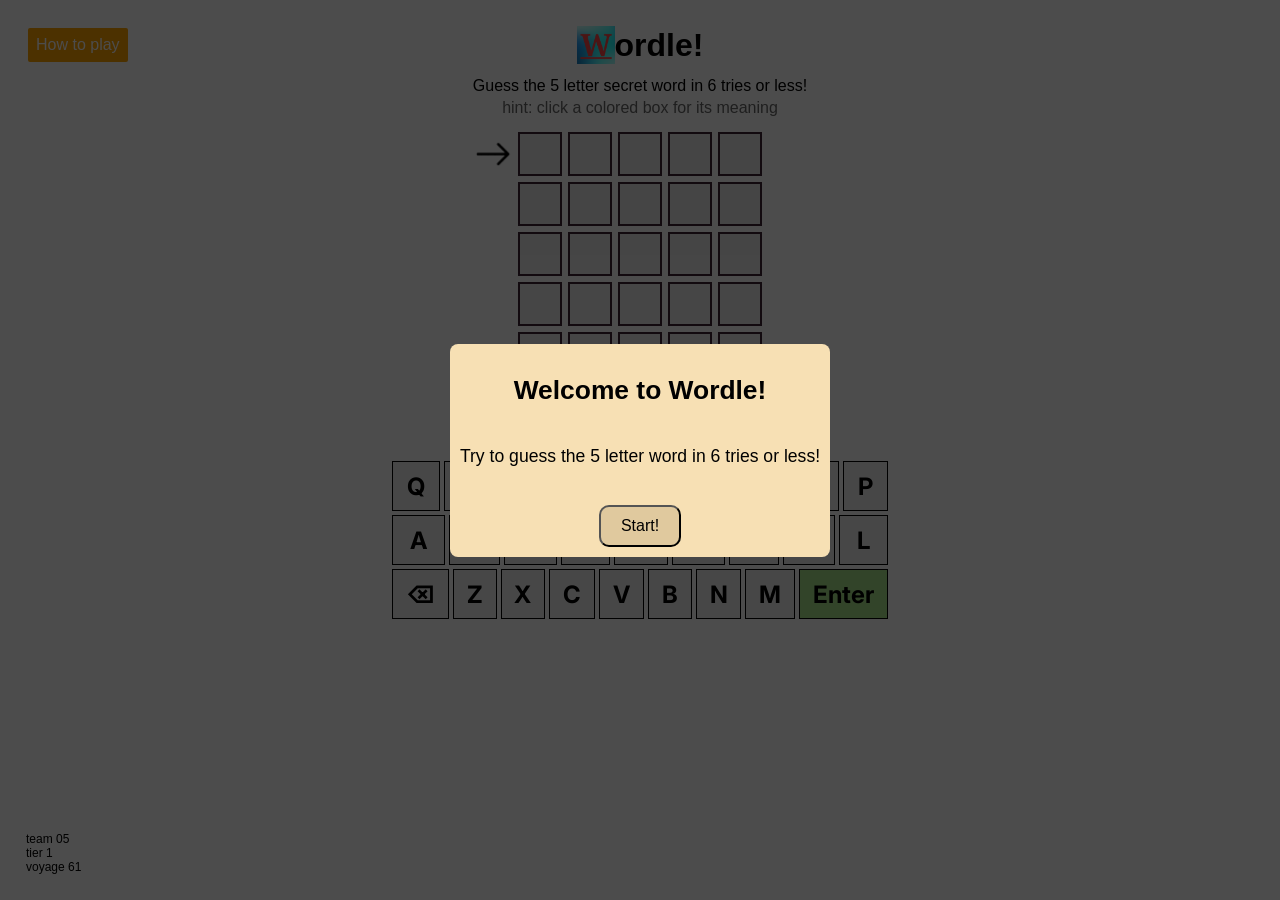
==== index.html @ 170cc926 "rework header layout" ====
<!DOCTYPE html>
<html lang="en">
<head>
    <meta charset="UTF-8">
    <meta name="viewport" content="width=device-width, initial-scale=1.0">
    <link rel="stylesheet" href="style.css">
    <title>Wordle</title>
    <link rel="preconnect" href="https://fonts.googleapis.com">
    <link rel="preconnect" href="https://fonts.gstatic.com" crossorigin>
    <link href="https://fonts.googleapis.com/css2?family=Inter:wght@700;800&display=swap" rel="stylesheet">
    <link rel="icon" type="image/png" href="wordle_final.png">
</head>
<body>
    <header>
        <a class="page-switch" href="guide.html">How to play</a>
        <h1 id="wordle-h1">
            <img src="wordle_final.png" alt="Wordle Logo" class="nav-logo">ordle!
        </h1>
        
        <div class="header-hint">
            <p id="hint-letter">Guess the 5 letter secret word in 6 tries or less!</p>
            <p id="hint-box">hint: click a colored box for its meaning</p>
        </div>
    </header>
    <script type="module" src="src/colors-letter.js"></script>
    <script type="module" src="src/welcome.js"></script>
    <script type="module" src="src/keyboard-input.js"></script>
    <script type="module" src="src/grid.js"></script>
    <script type="module" src="src/onscreen-keyboard.js"></script>
    <footer>
        <span>team 05</span>
        <span>tier 1</span>
        <span>voyage 61</span>
    </footer>
</body>
---- style.css ----
body{
    display: flex;
    flex-direction: column;
    align-items: center;
}

header{
    position: relative;
    display: flex;
    flex-direction: column;
    align-items: center;
    width: 100%;
    padding: 10px 0 10px 0;
}

*{
    font-family: 'Gill Sans', 'Gill Sans MT', Calibri, 'Trebuchet MS', sans-serif;
}
.hidden{
    opacity: 0;
}
.overlay-background{
    position: fixed;
    top: 0;
    left: 0;
    width: 100vw;
    height:100vh;
    background-color: rgba(0, 0, 0, 0.7);
    z-index: 100;
    display: flex;
    justify-content: center;
    align-items: center;
}

.overlay-content{
    display: flex;
    flex-direction: column;
    justify-content: center;
    align-items: center;
    background-color: #f7e0b4;
    color: black;
    font-size: 1.1rem;
    padding: 10px;
    border-radius: 8px;
    text-align: center;
    min-width: 300px;
    opacity: 1;
    transition: opacity 0.5s ease;
}
.error-message{
    position: absolute;
    left: 300px;
    max-width: fit-content;
    height: 50px;
    padding: 2px;
}
.error-message.overlay-content{
    opacity: 1;
    transition: opacity 0.5s ease, transform 0.5s ease;
}

.error-message.overlay-content.hidden{
    opacity: 0;
}
.overlay-button{
    background-color: #e0c99e;
    margin-top: 20px;
    padding: 10px 20px;
    border-width: 2px;
    border-color: black;
    border-radius: 10px;
    color: rgb(0, 0, 0);
    cursor: pointer;
    font-size: 1rem;
}

.grid-square{
    display: flex;
    justify-content: center;
    align-items: center;
    width: 8vw;
    height: auto; 
    aspect-ratio: 1/1;
    max-width: 55px;
    min-width: 40px;
    font-size: 1.5rem;
    margin: 3px;
    background-color: #eaeaea;
    border: #3d2333 solid;
    border-width: 2px;
    font-size: 2rem;
    font-family: "Inter", sans-serif;
    font-weight: 700;
    font-weight:bolder;
    color: rgb(18, 18, 18);
    position: relative;
}

.grid-square:hover{
    cursor: pointer;
}

.grid-row{
    display:flex;
    flex-direction: row;
    justify-content: center;
    width: 250px;
    position: relative;
    margin-left: auto;
    margin-right: auto;
}
#arrow-img{
    width: 44px;
    height: 44px;
    position: absolute;
    top: 50%;
    left:-44px;
    transform: translateY(-50%);
}

footer{
    display: flex;
    flex-direction: column;
    position: fixed;
    width: 100%;
    left: 10px;
    bottom: 10px;
    padding: 0 16px 16px 16px;
}

#keyboard{
    margin-top: 30px;
}

.keyboard-row{
    display: flex;
    justify-content: center;
    width: 60vw;
    max-width: 500px;
    margin: 0 auto;
}

.key{
    flex-grow: 1;
    margin: 2px;
    height: 8vh;
    width: 100%;
    min-height: 30px;
    max-height: 50px;
    width:auto;
    border: 1px solid black;
    font-size: 1.5rem;
    font-family: "Inter", sans-serif;
    font-weight: 700;
}
.key:focus{
    outline: none;
}

@media (max-width: 480px) {

    .overlay-content{
        max-width: 90vw;
    }

    .grid-row{
        width: 80vw;
    }

    .grid-square{
        width: 20vw;
        max-width: 60px;
        height: auto;
        font-size: 2.5rem;
    }

    #keyboard{
        margin-top: 11vh;
    }

    .keyboard-row{
        width: 95vw;
    }
}


footer span{
    font-size:0.75rem;
}

.green-box {
    background-color: green; 
    border-color: green;
    color: white;        
}
.yellow-box {
    background-color: #FFD700; 
    border-color: #FFD700;
    color: white;        
}
.gray-box {
    background-color: gray; 
    border-color: gray;
    color: white;        
}

.color-box {
    display: inline-block; 
    width: 20px;         
    height: 20px;         
    border-radius: 4px;  
}

.gray {
    background-color: gray;
}

.yellow {
    background-color: #FFD700;
}

.green {
    background-color: green;
}

.page-switch{
    position: absolute;
    top: 20px;
    left: 20px;
    padding: 5px;
    border: 3px solid orange;
    background-color: orange;
    font-style: normal;
    border-radius: 2px;
    color: white;
    text-decoration: none;
}

#cloud-img{
    position: absolute;
    width: 100%;
    height: 100%;
    object-fit: contain;
    z-index: -1;
    top: 3px;
}

#cloud-div{
    position: absolute;
    left: 50%;
    bottom: 110%;
    width: 140px;
    height:90px;
    transform:translateX(-50%);
    display: flex;
    justify-content: center;
    align-items: center;
    z-index: 100;
    box-sizing: border-box;
    padding: 10px;

    opacity: 0;
    visibility: hidden;
    transition: opacity 0.3s ease, visibility 0.3s;
}
#cloud-div.show{
    opacity: 1;
    visibility: visible;
}

#cloud-text{
    color: black;
    font-size: 0.85rem;
    line-height: 1.2;
    text-align: center;
    width: 100%;
    max-width: 105px;
    padding-bottom: 15px;
    white-space: normal;
    word-wrap: break-word;
    padding-bottom: 16px;
    z-index: 1;
    position: relative;
}

#answer{
    font-weight: 800;
    font-size: 1.5rem;
}

.nav-logo{
    width: 38px;
    height: 38px;
}

#wordle-h1{
    display: flex;
    flex-direction: row;
    justify-content: center;
    margin: 8px 0;
    text-align: center;
    align-items: center;
}
.header-hint p{
    font-size: 1rem;
    margin: 4px 0;
}
#hint-box{
    color: #666;
    margin: 2px 0;
    text-align: center;
}

#hint-letter{
    text-align: center;
    margin-top: 5px;
}
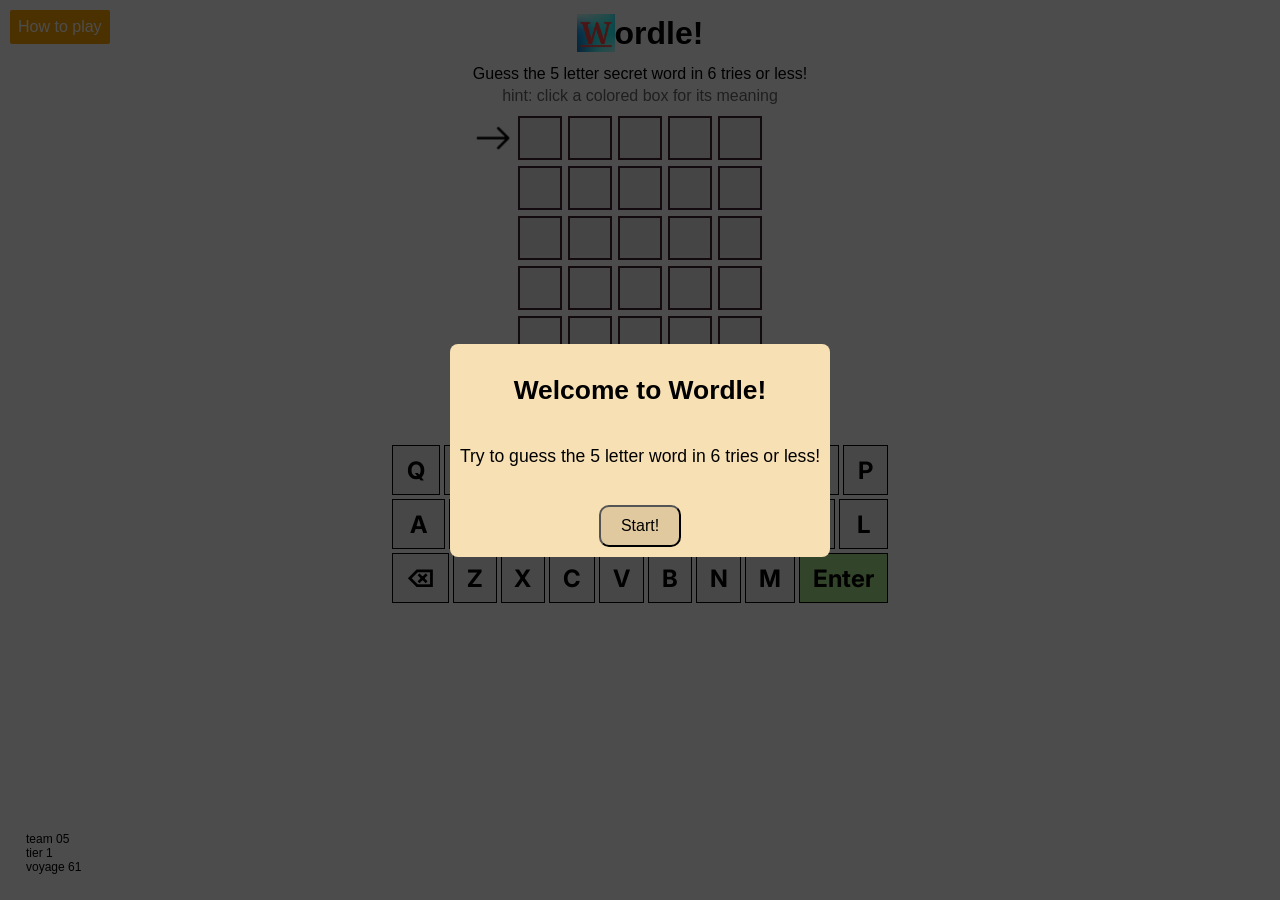
==== commit ed7e2502: "tweak page layout" ====
--- a/index.html
+++ b/index.html
@@ -11,8 +11,8 @@
     <link rel="icon" type="image/png" href="wordle_final.png">
 </head>
 <body>
+    <a class="page-switch" href="guide.html">How to play</a>
     <header>
-        <a class="page-switch" href="guide.html">How to play</a>
         <h1 id="wordle-h1">
             <img src="wordle_final.png" alt="Wordle Logo" class="nav-logo">ordle!
         </h1>
@@ -27,6 +27,7 @@
     <script type="module" src="src/keyboard-input.js"></script>
     <script type="module" src="src/grid.js"></script>
     <script type="module" src="src/onscreen-keyboard.js"></script>
+    <main id="main"></main>
     <footer>
         <span>team 05</span>
         <span>tier 1</span>
--- a/style.css
+++ b/style.css
@@ -1,8 +1,12 @@
-body{
-    display: flex;
+html, body{
+    display: flex;
+    height: 100%;
     flex-direction: column;
     align-items: center;
-}
+    margin: 0;
+    padding: 0;
+}
+
 
 header{
     position: relative;
@@ -10,7 +14,7 @@
     flex-direction: column;
     align-items: center;
     width: 100%;
-    padding: 10px 0 10px 0;
+    padding: 6px 0 6px 0;
 }
 
 *{
@@ -144,9 +148,9 @@
     flex-grow: 1;
     margin: 2px;
     height: 8vh;
-    width: 100%;
     min-height: 30px;
     max-height: 50px;
+    min-width: 14px;
     width:auto;
     border: 1px solid black;
     font-size: 1.5rem;
@@ -163,23 +167,27 @@
         max-width: 90vw;
     }
 
-    .grid-row{
-        width: 80vw;
-    }
-
     .grid-square{
-        width: 20vw;
-        max-width: 60px;
+        width: 18vw;
+        max-width: 54px;
+        aspect-ratio: 1/1;
         height: auto;
-        font-size: 2.5rem;
+        font-size: 2.0rem;
     }
 
     #keyboard{
-        margin-top: 11vh;
+        margin-top: 20vh;
     }
 
     .keyboard-row{
         width: 95vw;
+    }
+    .key{
+        max-height: 40px;
+        height: 6vh;
+        font-size: 1.2rem;
+        padding: 3px;
+        min-width: 28px;
     }
 }
 
@@ -225,8 +233,8 @@
 
 .page-switch{
     position: absolute;
-    top: 20px;
-    left: 20px;
+    top: 10px;
+    left: 10px;
     padding: 5px;
     border: 3px solid orange;
     background-color: orange;
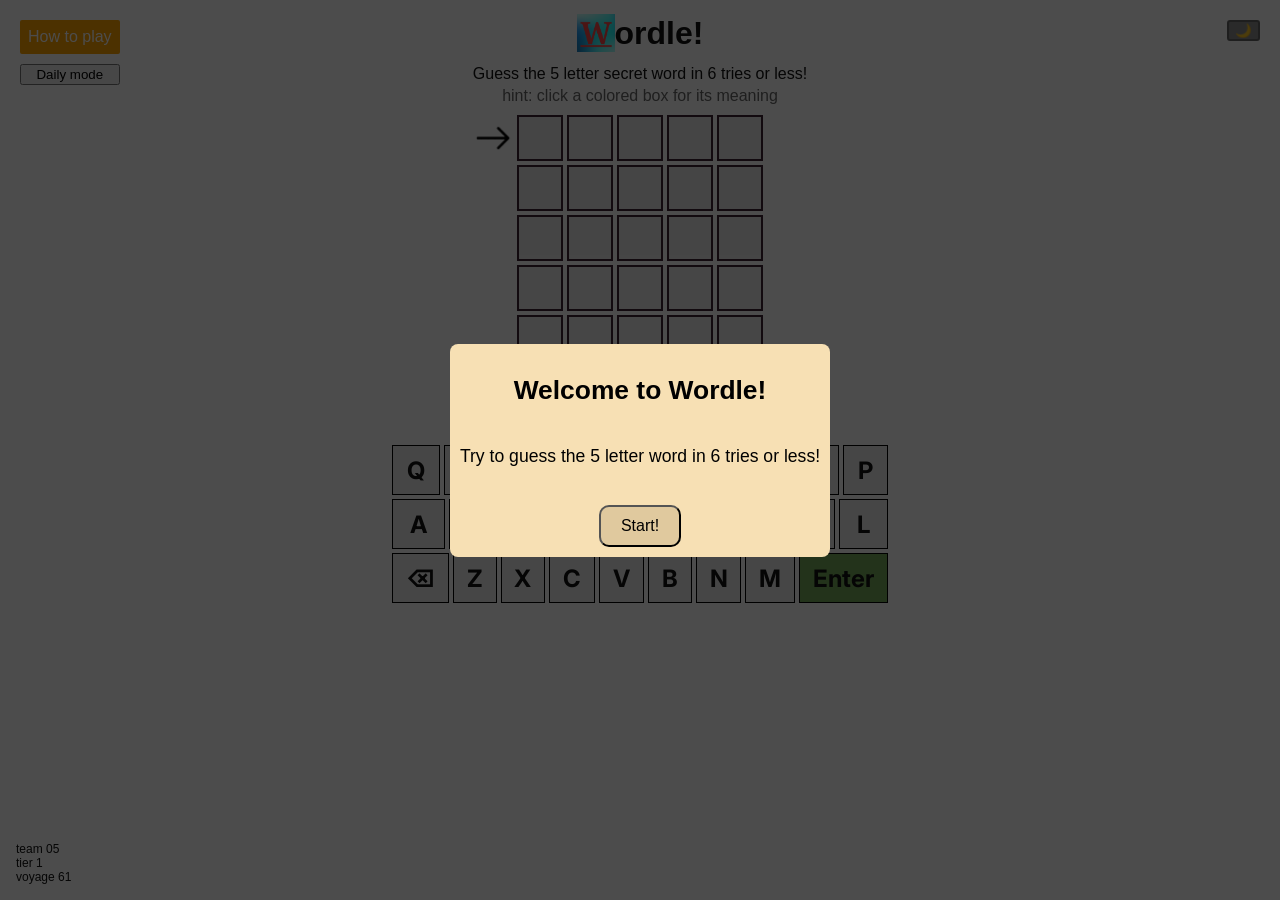
==== commit 77dc17b7: "add daily mode button styles" ====
--- a/index.html
+++ b/index.html
@@ -11,8 +11,10 @@
     <link rel="icon" type="image/png" href="wordle_final.png">
 </head>
 <body>
-    <a class="page-switch" href="guide.html">How to play</a>
     <header>
+        <div id="button-group">
+            <a class="page-switch" href="guide.html">How to play</a>
+        </div>
         <h1 id="wordle-h1">
             <img src="wordle_final.png" alt="Wordle Logo" class="nav-logo">ordle!
         </h1>
@@ -24,7 +26,7 @@
     </header>
     <script type="module" src="src/colors-letter.js"></script>
     <script type="module" src="src/welcome.js"></script>
-    <script type="module" src="src/keyboard-input.js"></script>
+    <script type="module" src="src/main.js"></script>
     <script type="module" src="src/grid.js"></script>
     <script type="module" src="src/onscreen-keyboard.js"></script>
     <main id="main"></main>
--- a/style.css
+++ b/style.css
@@ -1,12 +1,32 @@
 html, body{
     display: flex;
-    height: 100%;
-    flex-direction: column;
-    align-items: center;
+    flex-direction: column;
+    height: 100dvh;
+    justify-content: space-between;
+    min-height: 100vh;
+    align-items: stretch;
+    overflow: hidden;
     margin: 0;
     padding: 0;
 }
-
+body{
+    background-color: var(--bg-color);
+    color: var(--text-color);
+}
+:root{
+    --bg-color:#ffffff;
+    --text-color:#111111;
+    --key-bg:#eaeaea;
+}
+
+[data-theme="dark"]{
+    --bg-color:#121212;
+    --text-color:#f5f5f5;
+    --key-bg:#494949;
+}
+*{
+    font-family: 'Gill Sans', 'Gill Sans MT', Calibri, 'Trebuchet MS', sans-serif;
+}
 
 header{
     position: relative;
@@ -17,9 +37,6 @@
     padding: 6px 0 6px 0;
 }
 
-*{
-    font-family: 'Gill Sans', 'Gill Sans MT', Calibri, 'Trebuchet MS', sans-serif;
-}
 .hidden{
     opacity: 0;
 }
@@ -82,21 +99,17 @@
     display: flex;
     justify-content: center;
     align-items: center;
-    width: 8vw;
-    height: auto; 
+    width: 6dvh;
+    max-width: 60px;
     aspect-ratio: 1/1;
-    max-width: 55px;
-    min-width: 40px;
-    font-size: 1.5rem;
-    margin: 3px;
-    background-color: #eaeaea;
+    font-size: 2.0rem;
+    margin: 2px;
+    background-color: var(--key-bg);
     border: #3d2333 solid;
     border-width: 2px;
-    font-size: 2rem;
     font-family: "Inter", sans-serif;
     font-weight: 700;
-    font-weight:bolder;
-    color: rgb(18, 18, 18);
+    color: var(--text-color);
     position: relative;
 }
 
@@ -125,11 +138,19 @@
 footer{
     display: flex;
     flex-direction: column;
-    position: fixed;
+    flex-shrink: 0;
+    padding: 16px;
+    text-align: left;
     width: 100%;
-    left: 10px;
-    bottom: 10px;
-    padding: 0 16px 16px 16px;
+    box-sizing: border-box; 
+}
+
+#main{
+    flex: 1 0 auto;
+    display: flex;
+    flex-direction: column;
+    align-items: center;
+    width: 100%;
 }
 
 #keyboard{
@@ -156,40 +177,14 @@
     font-size: 1.5rem;
     font-family: "Inter", sans-serif;
     font-weight: 700;
+    background-color: var(--key-bg);
+    color: var(--text-color);
 }
 .key:focus{
     outline: none;
 }
 
-@media (max-width: 480px) {
-
-    .overlay-content{
-        max-width: 90vw;
-    }
-
-    .grid-square{
-        width: 18vw;
-        max-width: 54px;
-        aspect-ratio: 1/1;
-        height: auto;
-        font-size: 2.0rem;
-    }
-
-    #keyboard{
-        margin-top: 20vh;
-    }
-
-    .keyboard-row{
-        width: 95vw;
-    }
-    .key{
-        max-height: 40px;
-        height: 6vh;
-        font-size: 1.2rem;
-        padding: 3px;
-        min-width: 28px;
-    }
-}
+
 
 
 footer span{
@@ -232,9 +227,6 @@
 }
 
 .page-switch{
-    position: absolute;
-    top: 10px;
-    left: 10px;
     padding: 5px;
     border: 3px solid orange;
     background-color: orange;
@@ -242,6 +234,7 @@
     border-radius: 2px;
     color: white;
     text-decoration: none;
+    z-index: 10;
 }
 
 #cloud-img{
@@ -313,6 +306,8 @@
     font-size: 1rem;
     margin: 4px 0;
 }
+
+
 #hint-box{
     color: #666;
     margin: 2px 0;
@@ -322,4 +317,143 @@
 #hint-letter{
     text-align: center;
     margin-top: 5px;
+}
+@media (max-width: 480px) and (max-height:1080px) {
+    #wordle-h1{
+        margin-top: 15px;
+    } 
+    .header-hint{
+        margin-top: 40px;
+    }
+    header{
+        padding: 5px;
+    }
+    #guide-page{
+        font-size: 1.3rem;
+    }
+    div#guide-page h2{
+        margin-top: 40px;
+    }
+    div#guide-page ul li{
+        margin-top: 5vw;
+    }
+    .overlay-content{
+        max-width: 90vw;
+    }
+
+    .error-message{
+        position: absolute;
+        top: 0;
+        left: 0;
+    }
+
+    .grid-square{
+        aspect-ratio: 1/1;
+        height: auto;
+        font-size: 2.2rem;
+        width: 8.0dvh;
+        max-width: 46px;
+    }
+
+    .grid-row{
+        width: 80vw;
+        max-width: 300px;
+    }
+
+
+    #keyboard{
+        margin-top: 8vh;
+        margin-bottom: 40px;
+    }
+
+    .keyboard-row{
+        width: 95vw;
+    }
+    .key{
+        max-height: 60px;
+        height: 6vh;
+        font-size: 1.35rem;
+        padding: 3px;
+        min-width: 28px;
+    }
+
+    .page-switch{
+        top: 10px;
+        left: 10px;
+    }
+
+    footer{
+        left: 2px;
+        bottom: 2px;
+    }
+}
+@media (max-width:360px) , (max-height:620px){
+    #main{
+        margin-bottom: 15px;
+        flex-grow: 1;
+        flex-shrink: 1;
+        min-height: 0;
+        height: auto;
+        max-height: 60vh;
+    }
+    .grid-square{
+        font-size: 1.6rem;
+        max-width: 38px;
+        width: 14dvh;
+        aspect-ratio: 1/1;
+        height: auto;
+    }
+    .key{
+        font-size: 1.1rem;
+        height: 4vh;
+        max-height: 45px;
+        padding: 2px;
+        min-width: 20px;
+    }
+    header{
+        font-size: 0.85rem;
+        margin-top: 5px;
+        padding: 1px;
+    }
+    .page-switch{
+        top: 4px;
+        left: 4px;
+    }
+    #keyboard{
+        width: 100%;
+        max-width: 90dvw;
+        margin-top: 10px;
+        padding-bottom: 10px;
+    }
+}
+#dark-mode-button{
+    position: absolute;
+    top: 20px;
+    right: 20px;
+    background-color: #8f8f8f; 
+    border-radius: 3px;
+    border: 2px solid #666;
+}
+#finish-div{
+    margin-top: 10px;
+    display: flex;
+}
+#finish-div-message{
+    font-weight: 700;
+    font-size: larger;
+}
+.star-image{
+    width: 24px;
+    height: 24px;
+    aspect-ratio: 1/1;
+    object-fit: cover;
+}
+
+#button-group{
+    position: absolute;
+    top: 20px;
+    left: 20px;
+    gap: 10px;
+    display: flex;
+    flex-direction: column;
 }
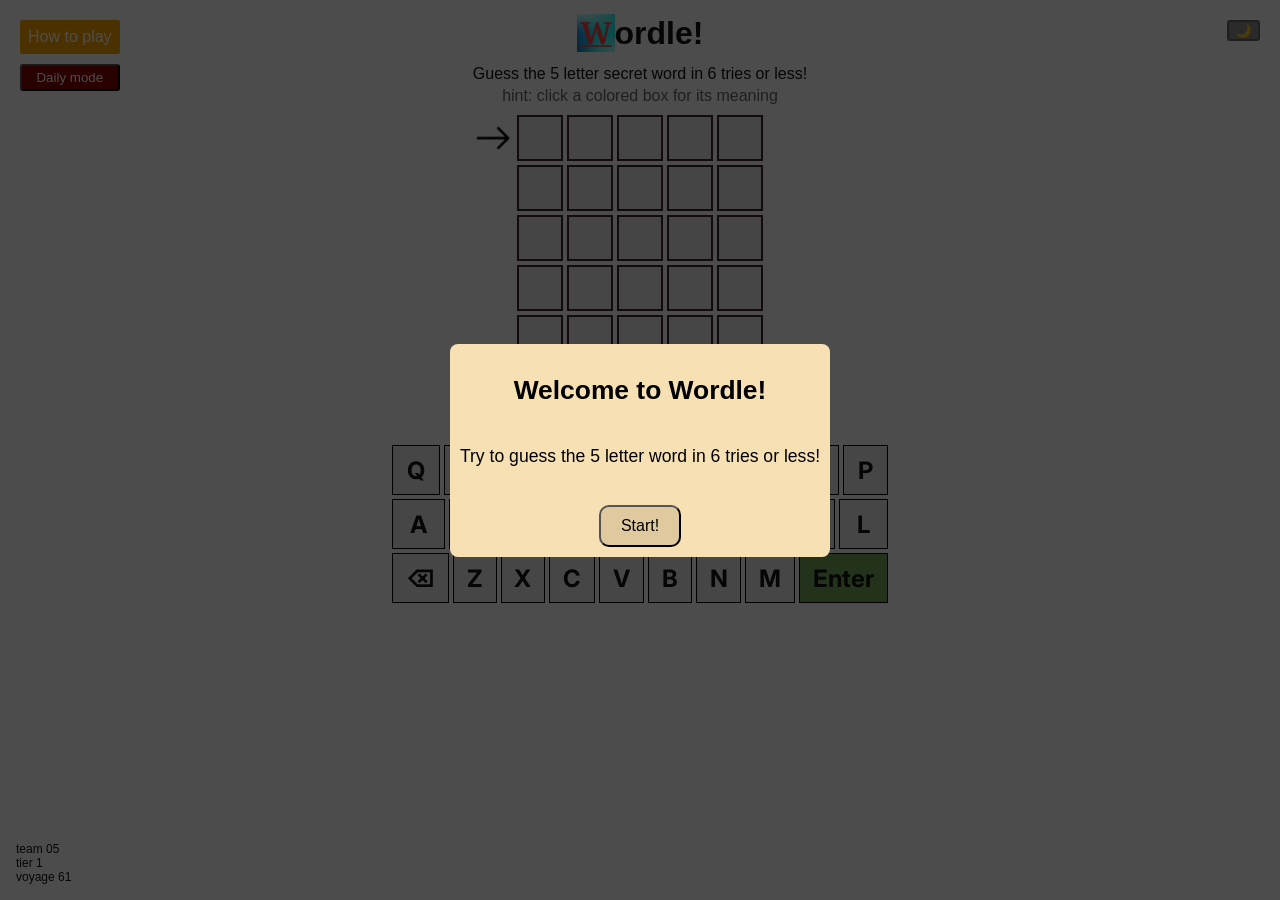
==== commit ee731f86: "add event listener for daily mode" ====
--- a/index.html
+++ b/index.html
@@ -24,11 +24,8 @@
             <p id="hint-box">hint: click a colored box for its meaning</p>
         </div>
     </header>
-    <script type="module" src="src/colors-letter.js"></script>
-    <script type="module" src="src/welcome.js"></script>
     <script type="module" src="src/main.js"></script>
-    <script type="module" src="src/grid.js"></script>
-    <script type="module" src="src/onscreen-keyboard.js"></script>
+    <script type="module" src="src/daily-mode.js"></script>
     <main id="main"></main>
     <footer>
         <span>team 05</span>
--- a/style.css
+++ b/style.css
@@ -456,4 +456,10 @@
     gap: 10px;
     display: flex;
     flex-direction: column;
+}
+#daily-mode-button{
+    padding: 4px 0px;
+    color: white;
+    border-radius: 3px;
+    background-color: darkred;
 }
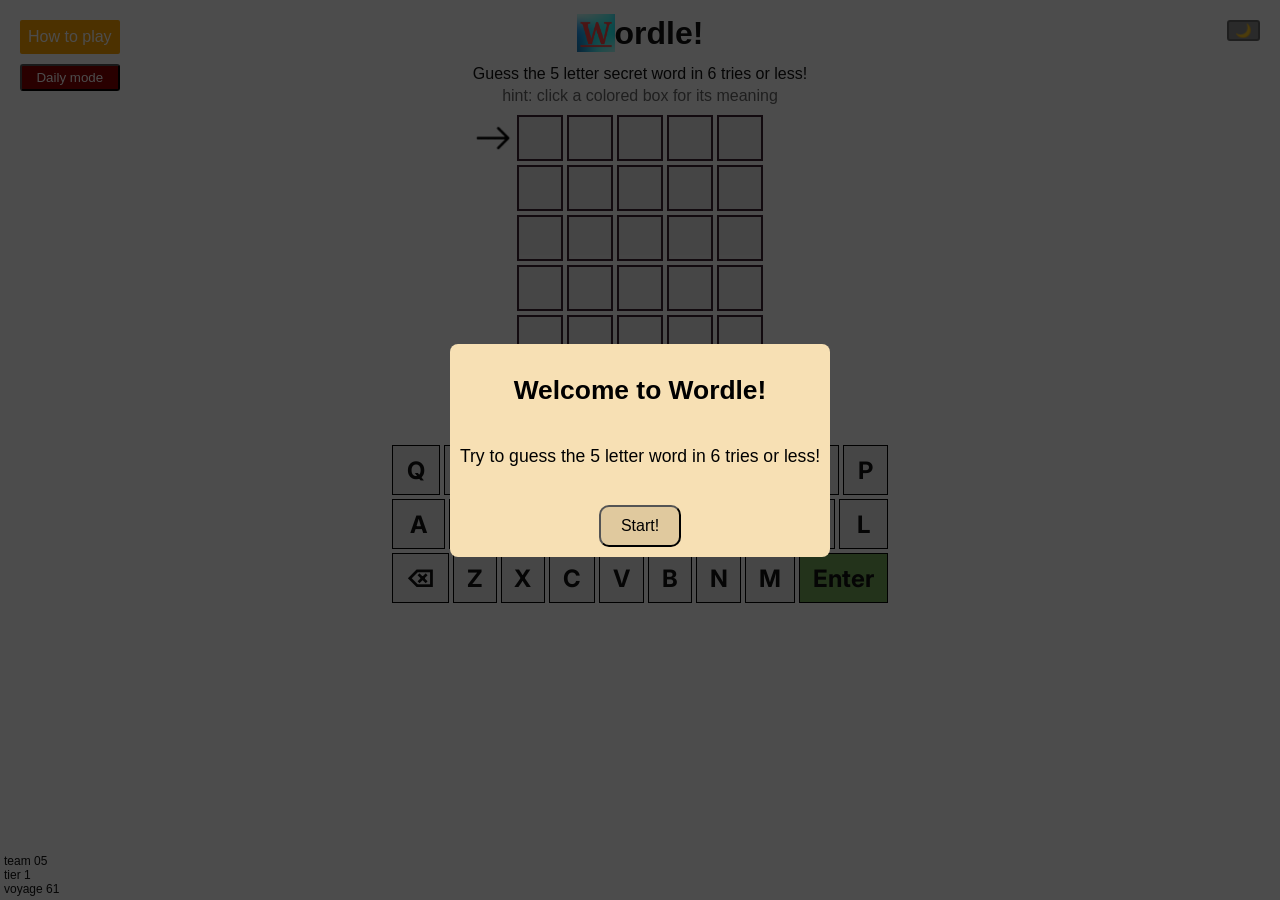
==== commit 8a369616: "add google analytics" ====
--- a/index.html
+++ b/index.html
@@ -5,6 +5,16 @@
     <meta name="viewport" content="width=device-width, initial-scale=1.0">
     <link rel="stylesheet" href="style.css">
     <title>Wordle</title>
+
+    <script async src="https://www.googletagmanager.com/gtag/js?id=G-CH28ZS1LK8"></script>
+    <script>
+        window.dataLayer=window.dataLayer || [];
+        function gtag(){dataLayer.push(arguments);}
+        gtag('js',new Data());
+
+        gtag('config','G-CH28ZS1LK8');
+    </script>
+
     <link rel="preconnect" href="https://fonts.googleapis.com">
     <link rel="preconnect" href="https://fonts.gstatic.com" crossorigin>
     <link href="https://fonts.googleapis.com/css2?family=Inter:wght@700;800&display=swap" rel="stylesheet">
--- a/style.css
+++ b/style.css
@@ -139,7 +139,7 @@
     display: flex;
     flex-direction: column;
     flex-shrink: 0;
-    padding: 16px;
+    padding: 4px;
     text-align: left;
     width: 100%;
     box-sizing: border-box; 
